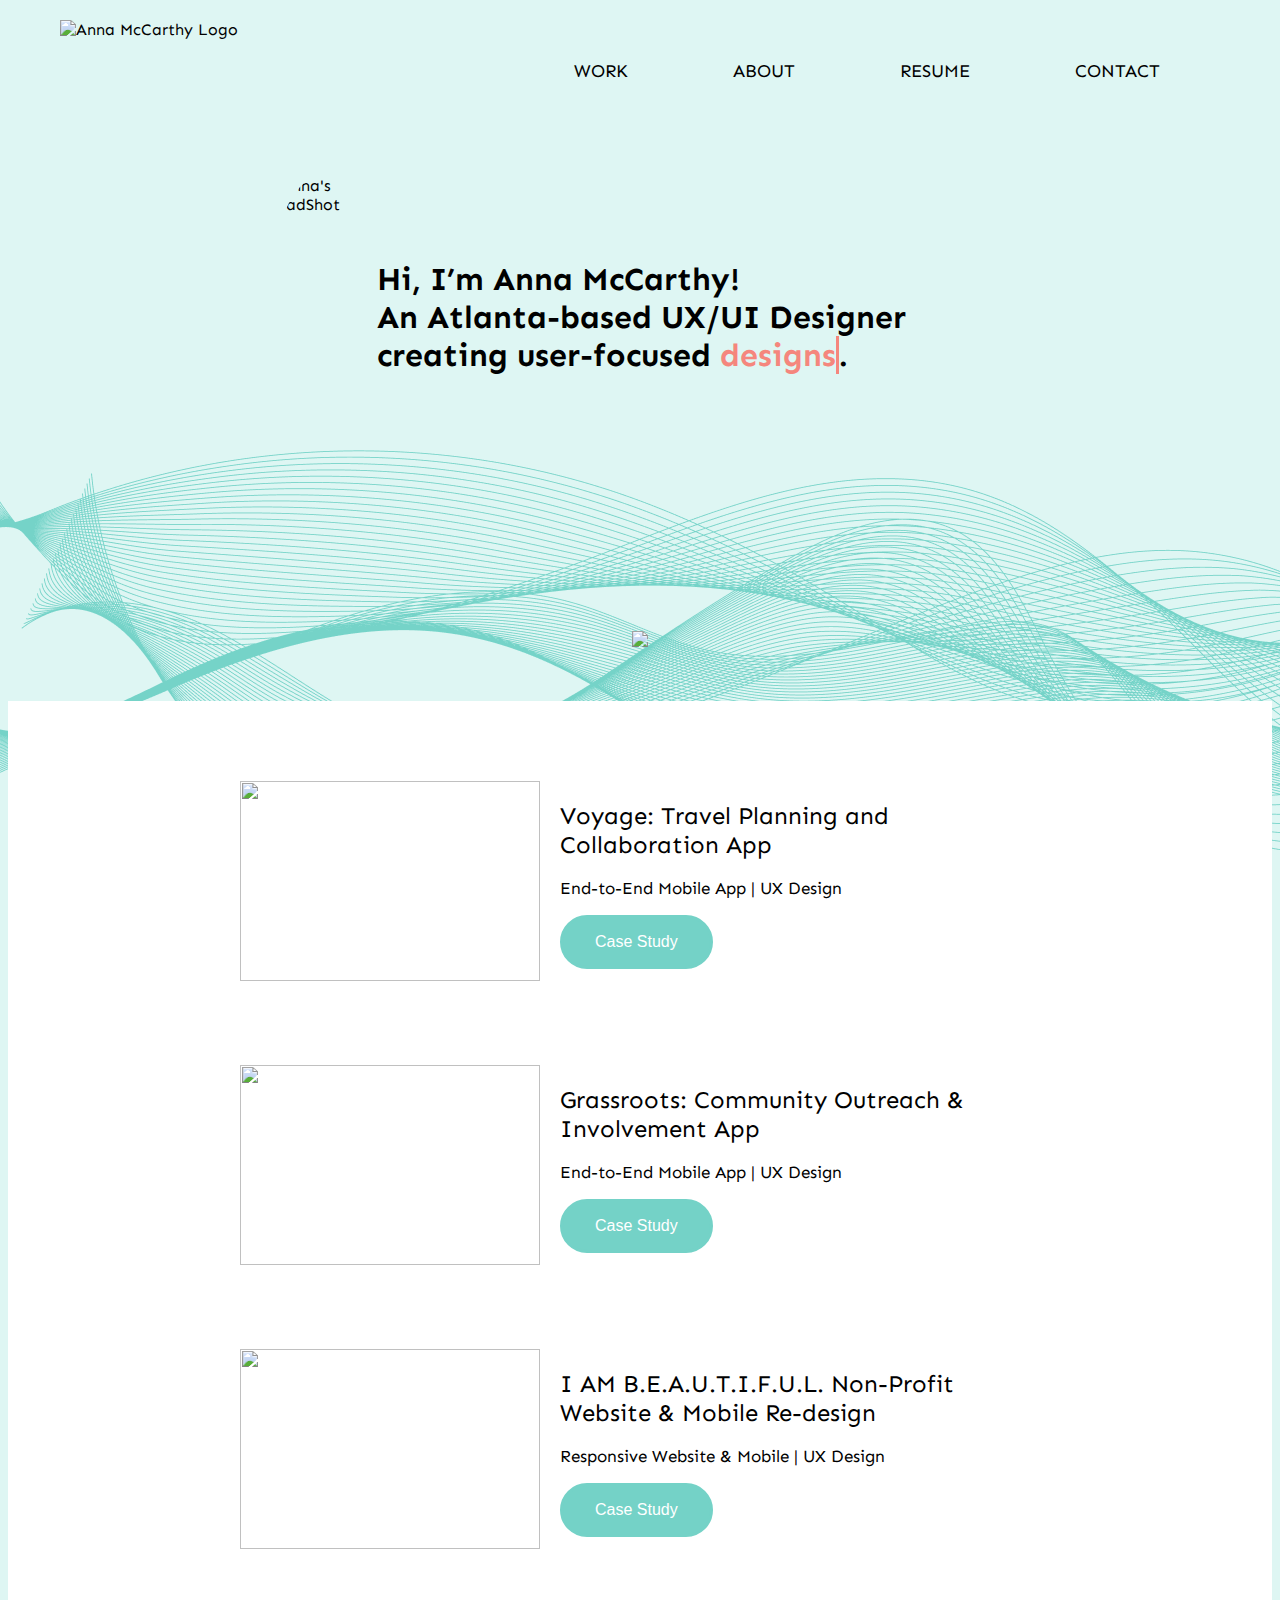
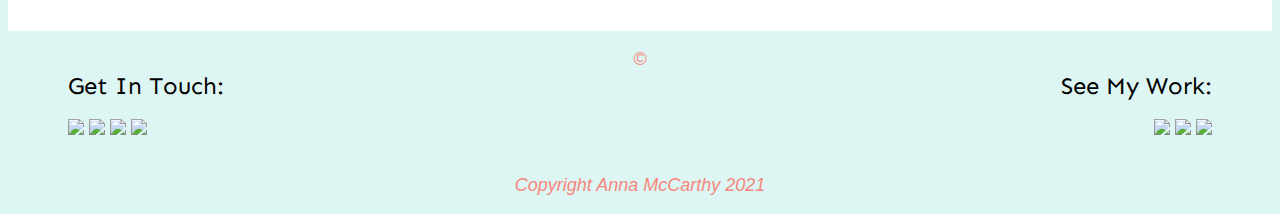
==== index.html @ f5cbbb89 "changes" ====
<!DOCTYPE html>
<html lang="en">
<head>
    <meta charset="UTF-8">
    <meta http-equiv="X-UA-Compatible" content="IE=edge">
    <meta name="viewport" content="width=device-width, initial-scale=1.0">
    <title>Anna McCarthy | Home</title>
    <link rel="preconnect" href="https://fonts.googleapis.com">
    <link rel="preconnect" href="https://fonts.gstatic.com" crossorigin>
    <link href="https://fonts.googleapis.com/css2?family=Sen&display=swap" rel="stylesheet">
    <link rel="shortcut icon" href="images/Logo.png">
    <link rel="stylesheet" href="css/index.css">
</head>
<body class="home">
<!--Nav Bar-->

    <header class="navigation">
        <div class="inline-block logo">
            <a href="index.html"><img src="images/Logo.png" alt="Anna McCarthy Logo" height="75px" /></a>
        </div>
        <nav>
            <ul>
            <li class="nav-item container borderXwidth">
                <a href="index.html#work">WORK</a>
            </li>
            <li class="nav-item container borderXwidth">
                <a href="About.html">ABOUT</a>
            </li>
            <li class="nav-item container borderXwidth">
                <a>RESUME</a>
            </li>
            <li class="nav-item container borderXwidth">
                <a>CONTACT</a>
            </li>
            </ul>
        </nav>
    </header>
<!--Hero Image Section-->
    <section class="heroImg">
        <div class="contentHome">
            <img class="headshot" src="images/IMG_0676.jpeg" alt="Anna's HeadShot" height="300px" />
            <h1>Hi, I’m Anna McCarthy!<br>An Atlanta-based UX/UI Designer creating user-focused <span class="txt-rotate" data-period="2000" data-rotate='["designs", "interfaces", "mobile apps", "websites" ]'></span>.</h1>
    </section>
    <div class="arrow bounce">
        <a class="fa fa-arrow-down fa-2x" href="#work"><img src="images/Chevron.png"></a>
      </div>
<!--My Work Section-->
<section class="myWork">
    <div class="project" id="work">
        <div class="projectPhoto">
            <img class="projectPhoto" src="images/voyage.png" height="200px" /> 
        </div>
        <div class="projectText">
            <h2>Voyage: Travel Planning and Collaboration App</h2>
            <h3>End-to-End Mobile App | UX Design</h3>
            <button class="button">Case Study</button>
        </div>
    </div>
    <div class="project">
        <div class="projectPhoto">
            <img class="projectPhoto" src="images/grassroots.png" height="200px" /> 
        </div>
        <div class="projectText">
            <h2>Grassroots: Community Outreach & Involvement App</h2>
            <h3>End-to-End Mobile App | UX Design</h3>
            <button class="button">Case Study</button>
        </div>
    </div>
    <div class="project">
        <div class="projectPhoto">
            <img class="projectPhoto" src="images/iab.png" height="200px" /> 
        </div>
        <div class="projectText">
            <h2>I AM B.E.A.U.T.I.F.U.L. Non-Profit Website & Mobile Re-design</h2>
            <h3>Responsive Website & Mobile | UX Design</h3>
            <button class="button">Case Study</button>
        </div>
    </div>

</section>


<!--Footer-->
    <footer>
        <div class="getInTouch">
            <h2>Get In Touch:</h2>
            <ul class="footer-link-left">
                <li class="inline-block"><a href="mailto:annamccarthy94@gmail.com?subject=Hello friend, I found your portfolio!"><img src="images/mail.png"></a></li>
                <li class="inline-block"><a href="tel:9414476678"><img src="images/phone.png"></a></li>
                <li class="inline-block"><a href="https://www.linkedin.com/in/annammccarthy/"><img src="images/LinkedIn.png"></a></li>
                <li class="inline-block"><a href="https://instagram.com/annamaximedesigns"><img src="images/instagram.png"></a></li>
            </ul>
        </div>
        <div class="seeMyWork">
            <h2>See My Work:</h2>
            <ul class="footer-link-right">
                <li class="inline-block"><img src="images/behance.png"></li>
                <li class="inline-block"><img src="images/dribbble.png"></li>
                <li class="inline-block"><img src="images/github.png"></li>
            </ul>
        </div>

    </footer>
    <div class="copyright">
        <p>© Copyright Anna McCarthy 2021</p>
    </div>
</body>
<script src="js/index.js"></script>
</html>
---- css/index.css ----
html {
    scroll-behavior: smooth;
}

h1 {
    font-weight: bold;
}

h2 {
    font-weight: normal;
}

h3 {
    font-weight: lighter;
    font-size: 17px;
}

body {
    font-family: 'Sen', sans-serif;
    background-color: #DEF6F3;
}

body.home {
    background-image: url(../images/wave.png), url(../images/wave2.png);
    background-repeat: no-repeat;
    background-position: -100px top, -300px 300px;
}

a {
    color: black;
    text-decoration: none;
}

a:link {
    color:inherit;
 }
 

.navigation {
    margin-left: 40px;
    margin-right: 40px;
}

.inline-block {
    display: inline-block;
    vertical-align: top;
}

.logo {
    padding: 1%;
    text-align: center;
}

nav {
    position: relative;
    padding: 1%;
    float: right;
    font-size: 18px;
}

.nav-item {
    display: inline-block;

    padding: 40px 40px 40px 20px;
}
/* nav bar animations */
li.container {
    margin: 0 auto;
	text-align: center;
}

li.container a {
    color: black;
    text-decoration: none;
    margin: 0px 10px;
    padding: 10px 10px;
    position: relative;
    z-index: 0;
    cursor: pointer;
}
li.borderXwidth a:before, li.borderXwidth a:after
{
    position: absolute;
    opacity: 0;
    width: 0%;
    height: 2px;
    content: '';
    background: #F5867D;
    transition: all 0.3s;
}

li.borderXwidth a:before
{
    left: 0px;
    top: 0px;
}

li.borderXwidth a:after
{
    right: 0px;
    bottom: 0px;
}

li.borderXwidth a:hover:before, li.borderXwidth a:hover:after
{
    opacity: 1;
    width: 100%;
}

/*body stuff*/

.heroImg {
    height: 430px;
    padding: 25px;
    margin-top: 100px;
}

.headshot {
    border-radius: 100%;
    float: left;
    padding-right: 20px;
}



.contentHome {
    width: 750px;
    margin: 0 auto;
    height: 220px;
    display: flex;
}
.contentHome h1 {
    align-self: flex-end;
}

span {
    color: #F5867D;
}

footer {
    margin-right: 40px;
    margin-left: 40px;
}

.getInTouch {
    float: left;
    text-align: left;
    width: 45%;
    padding: 20px 20px 20px 20px;
    position: relative;
}

.seeMyWork {
    float: right;
    text-align: right;
    width: 45%;
    padding: 20px 20px 20px 20px;
    position: relative;
}

.footer-link-left {
    display: inline-block;
    vertical-align: top;
    text-align: left;
}

.footer-link-right {
    display: inline-block;
    vertical-align: top;
    text-align: righ;
}

.copyright {
    margin: 0 auto;
    text-align: center;
    font-style: italic;
    color: #F5867D;
}

ul {
    padding-left: 0px;
    margin-top: 0%;
}

.myWork {
    background-color: #ffffff;
    width: 100%;
    height: 850px;
    padding-top: 80px;
    padding-left: 0px;
    padding-right: 0px;
}

.project {
    width: 800px;
    margin: 0 auto;
    display: flex;
    padding-bottom: 80px;
}

.projectPhoto {
    width: 300px;
    align-items: center;
    padding-right: 20px;
}

.button {
    background-color: #74D2C7;
    border: solid #74D2C7 3px;
    color: white;
    padding: 15px 32px;
    text-align: center;
    text-decoration: none;
    display: inline-block;
    font-size: 16px;
    border-radius: 30px;
    transition: 0.3s;
}

.button:hover {
    background-color: white;
    border-color: #74D2C7;
    color: #74D2C7;
}



 /*About Me*/

.heroAbout {
    height: auto;
    margin-top: 25px;
    margin-bottom: 25px;
}

.aboutMeImage {
    border-radius: 100%;
    display: block;
    margin-left: auto;
    margin-right: auto;
}

.aboutMeDescription {
    width: auto;
    margin-left: 30%;
    margin-right: 30%;
    padding-bottom: 30px;
}

p {
    font-family: 'Karla', sans-serif;
    vertical-align: baseline;
    font-size: 18px;

}

.helloThere {
     margin: auto;
     padding-bottom: 15px;
     text-align: center;
 }

 /*Skills Section*/
 hr {
     width: 60%;
     align-content: center;
     background-color: #F5867D;
     height: 2px;
 }

 .Skills {
     margin-left: 23%;
     margin-right: 23%;
     border-spacing: 1em .5em;
     padding: 2em 0em 2em 0;
     border: 1px solid transparent;
     font-style: 'Karla', sans-serif;
 }

 .leftCell {
     padding-right: 30px;
     border-right: solid 2px black;
     width: fit-content;
     text-align: right;
 }

 .rightCell {
     padding-left: 10px;
     padding-top: 10px;
     padding-bottom: 10px;
 }

 .opportunities {
     font-size: 20px;
     text-align: center;
     padding-top: 10px;
 }

/*bounce arrow animation*/
a.fa { color: white; text-decoration: none; }

.arrow {
    text-align: center;
    margin: 0 auto;
    color: #F5867D;
  }
  .bounce {
    padding-bottom: 50px;
    margin: 0 auto;
    -moz-animation: bounce 2s infinite;
    -webkit-animation: bounce 2s infinite;
    animation: bounce 2s infinite;
  }
  
  @keyframes bounce {
    0%, 20%, 50%, 80%, 100% {
      transform: translateY(0);
    }
    40% {
      transform: translateY(-30px);
    }
    60% {
      transform: translateY(-15px);
    }
  }

/* Mobile Nav Bar Css*/
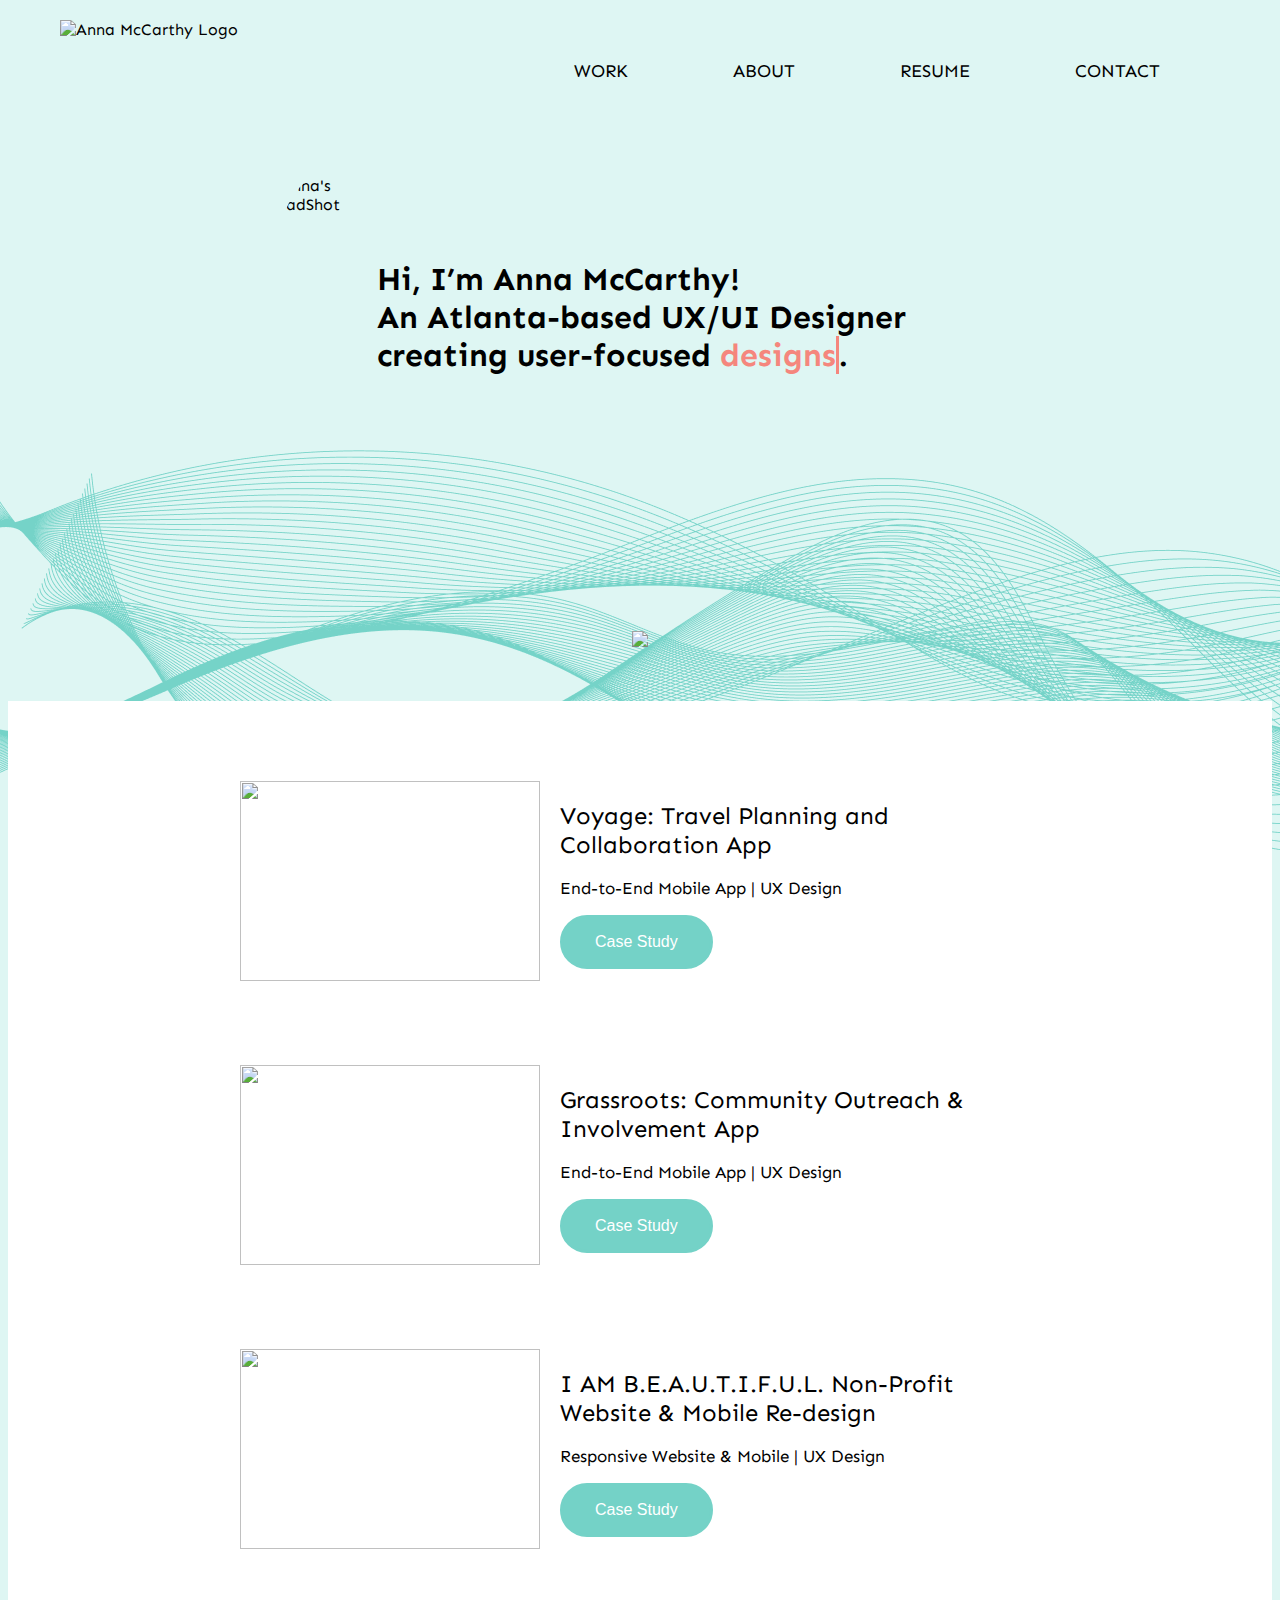
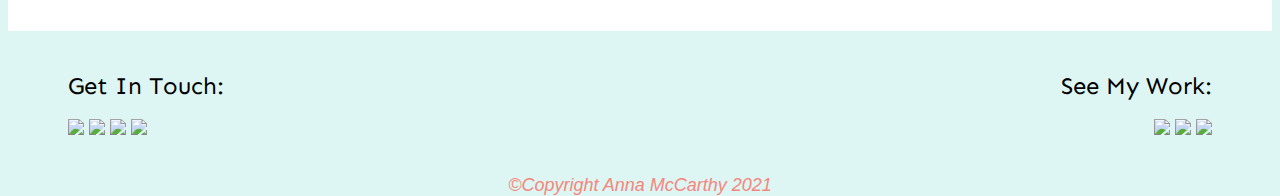
==== commit 02509b37: "comit" ====
--- a/index.html
+++ b/index.html
@@ -102,7 +102,7 @@
 
     </footer>
     <div class="copyright">
-        <p>© Copyright Anna McCarthy 2021</p>
+        <p>©Copyright Anna McCarthy 2021</p>
     </div>
 </body>
 <script src="js/index.js"></script>
--- a/css/index.css
+++ b/css/index.css
@@ -167,14 +167,18 @@
 .footer-link-right {
     display: inline-block;
     vertical-align: top;
-    text-align: righ;
+    text-align: right;
 }
 
 .copyright {
-    margin: 0 auto;
+    bottom:0;
+    width:100%;
+    height:60px;
     text-align: center;
     font-style: italic;
     color: #F5867D;
+    vertical-align: bottom;
+   
 }
 
 ul {
@@ -324,4 +328,15 @@
     }
   }
 
-/* Mobile Nav Bar Css*/
+/* Mobile Css*/
+@media (max-width: 500px){
+    html{
+        font-size: 50%;
+    }
+}    
+
+@media(min-width: 501px) and (max-width: 768px){
+    html{
+    font-size: 50%;
+    }
+}    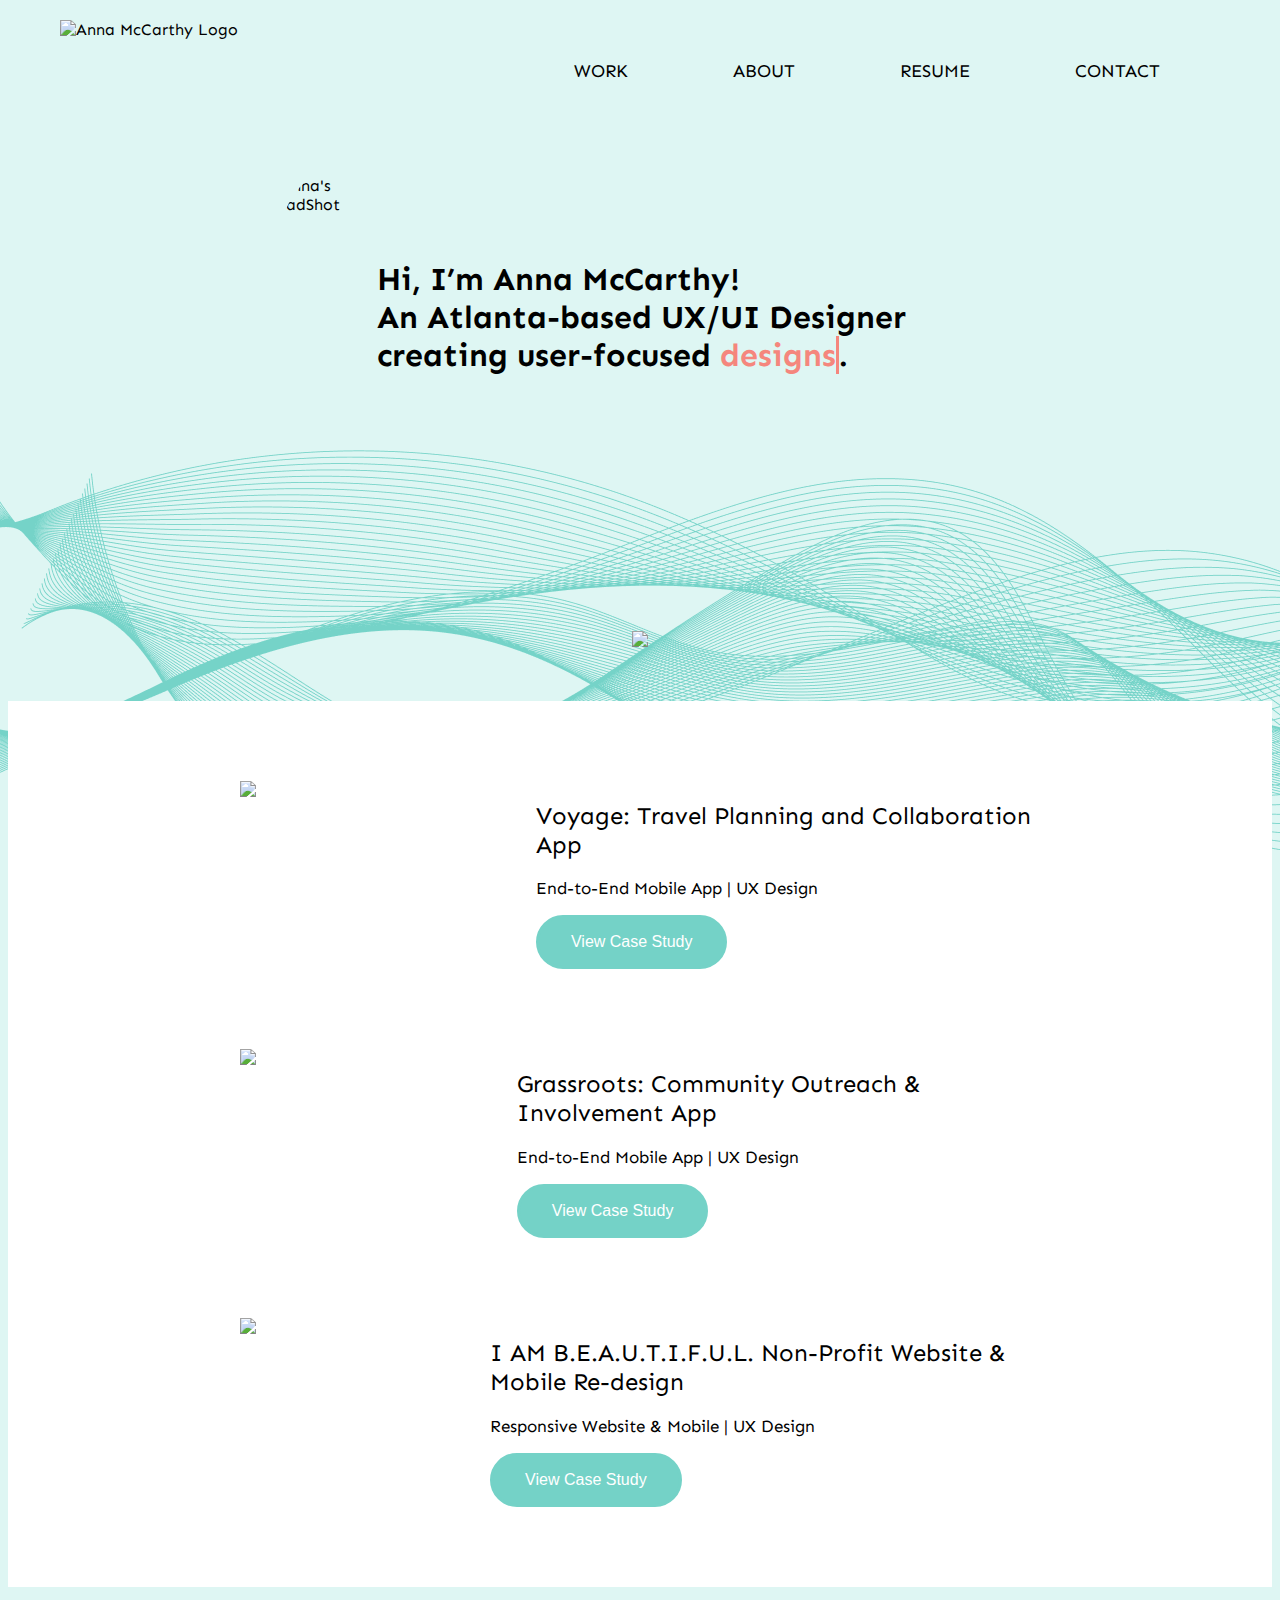
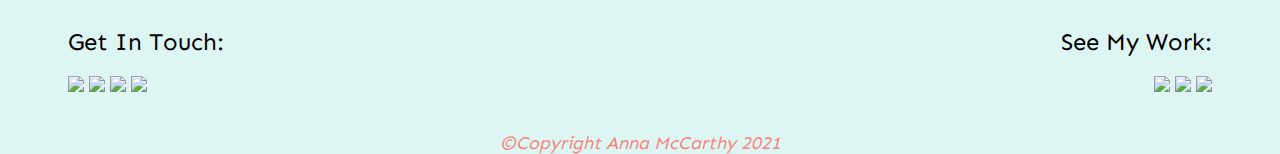
==== commit df747ac4: "Update index.html" ====
--- a/index.html
+++ b/index.html
@@ -48,32 +48,32 @@
 <section class="myWork">
     <div class="project" id="work">
         <div class="projectPhoto">
-            <img class="projectPhoto" src="images/voyage.png" height="200px" /> 
+            <img class="projectPhoto" src="images/voyage.png" /> 
         </div>
         <div class="projectText">
             <h2>Voyage: Travel Planning and Collaboration App</h2>
             <h3>End-to-End Mobile App | UX Design</h3>
-            <button class="button">Case Study</button>
+            <button class="button">View Case Study</button>
         </div>
     </div>
     <div class="project">
         <div class="projectPhoto">
-            <img class="projectPhoto" src="images/grassroots.png" height="200px" /> 
+            <img class="projectPhoto" src="images/grassroots.png" /> 
         </div>
         <div class="projectText">
             <h2>Grassroots: Community Outreach & Involvement App</h2>
             <h3>End-to-End Mobile App | UX Design</h3>
-            <button class="button">Case Study</button>
+            <a href="https://annamccarthy.github.io/UX_UI_HW_20/Study1.html"><button class="button">View Case Study</button></a>
         </div>
     </div>
     <div class="project">
         <div class="projectPhoto">
-            <img class="projectPhoto" src="images/iab.png" height="200px" /> 
+            <img class="projectPhoto" src="images/iab.png" /> 
         </div>
         <div class="projectText">
             <h2>I AM B.E.A.U.T.I.F.U.L. Non-Profit Website & Mobile Re-design</h2>
             <h3>Responsive Website & Mobile | UX Design</h3>
-            <button class="button">Case Study</button>
+            <button class="button">View Case Study</button>
         </div>
     </div>
 
--- a/css/index.css
+++ b/css/index.css
@@ -188,8 +188,6 @@
 
 .myWork {
     background-color: #ffffff;
-    width: 100%;
-    height: 850px;
     padding-top: 80px;
     padding-left: 0px;
     padding-right: 0px;
@@ -252,7 +250,6 @@
 }
 
 p {
-    font-family: 'Karla', sans-serif;
     vertical-align: baseline;
     font-size: 18px;
 
